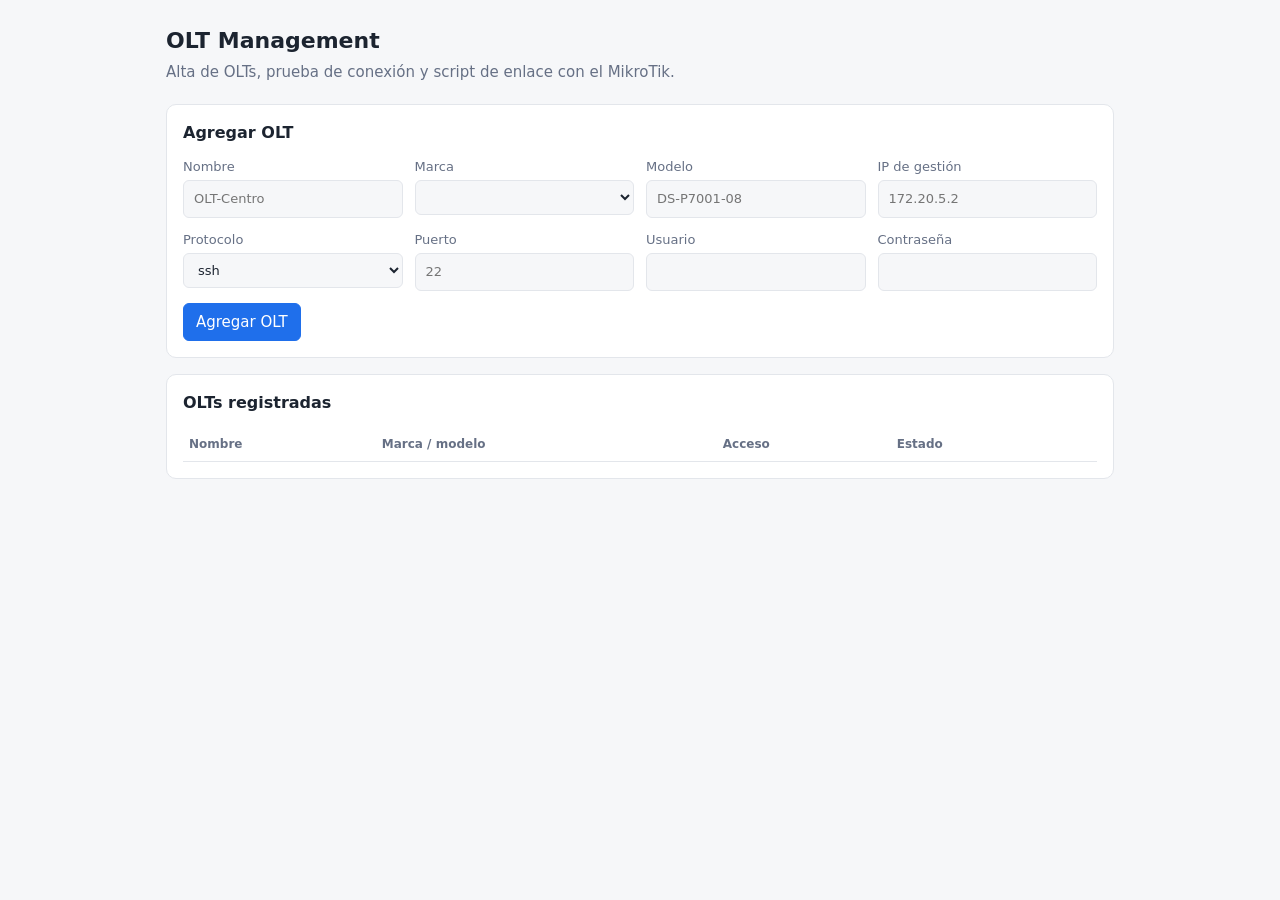
==== app/static/index.html @ 46d5f96c "Módulo de alta de OLTs y generador de script MikroTik - Alta de OLTs con validación, puerto por defe" ====
<!doctype html>
<html lang="es">
<head>
<meta charset="utf-8">
<meta name="viewport" content="width=device-width, initial-scale=1">
<title>OLT Management</title>
<style>
  :root { --bg:#f6f7f9; --card:#fff; --ink:#1c2430; --muted:#667085; --line:#e3e6eb; --accent:#1f6feb; --ok:#13795b; --bad:#b42318; }
  @media (prefers-color-scheme: dark) {
    :root { --bg:#12161c; --card:#1a2029; --ink:#e8ecf1; --muted:#9aa5b4; --line:#2a3340; --accent:#5a9bff; --ok:#46c29a; --bad:#ff7b70; }
  }
  * { box-sizing: border-box; }
  body { margin:0; background:var(--bg); color:var(--ink); font:15px/1.5 system-ui, sans-serif; }
  main { max-width: 980px; margin: 0 auto; padding: 24px 16px 64px; }
  h1 { font-size: 22px; margin: 0 0 4px; }
  h2 { font-size: 16px; margin: 0 0 12px; }
  .sub { color: var(--muted); margin: 0 0 20px; }
  .card { background: var(--card); border: 1px solid var(--line); border-radius: 10px; padding: 16px; margin-bottom: 16px; }
  form { display: grid; grid-template-columns: repeat(auto-fit, minmax(190px, 1fr)); gap: 12px; }
  label { display: flex; flex-direction: column; gap: 4px; font-size: 13px; color: var(--muted); }
  input, select, textarea { font: inherit; color: var(--ink); background: var(--bg); border: 1px solid var(--line); border-radius: 6px; padding: 8px 10px; }
  input:focus, select:focus, textarea:focus { outline: 2px solid var(--accent); outline-offset: -1px; }
  button { font: inherit; border: 1px solid var(--line); background: var(--card); color: var(--ink); border-radius: 6px; padding: 7px 12px; cursor: pointer; }
  button.primary { background: var(--accent); border-color: var(--accent); color: #fff; }
  button.danger { color: var(--bad); }
  .actions { grid-column: 1 / -1; display: flex; gap: 8px; align-items: center; }
  table { width: 100%; border-collapse: collapse; }
  th, td { text-align: left; padding: 8px 6px; border-bottom: 1px solid var(--line); vertical-align: middle; }
  th { font-size: 12px; color: var(--muted); font-weight: 600; }
  td.row-actions { display: flex; gap: 6px; flex-wrap: wrap; }
  .msg { font-size: 13px; }
  .ok { color: var(--ok); } .bad { color: var(--bad); }
  textarea { width: 100%; min-height: 280px; font: 12.5px/1.5 ui-monospace, monospace; resize: vertical; }
  ul.notes { color: var(--muted); font-size: 13px; padding-left: 18px; }
  .hidden { display: none; }
</style>
</head>
<body>
<main>
  <h1>OLT Management</h1>
  <p class="sub">Alta de OLTs, prueba de conexión y script de enlace con el MikroTik.</p>

  <section class="card">
    <h2>Agregar OLT</h2>
    <form id="add-form">
      <label>Nombre<input name="name" required pattern="[A-Za-z0-9 _.\-]{1,80}" placeholder="OLT-Centro"></label>
      <label>Marca<select name="vendor" id="vendor"></select></label>
      <label>Modelo<input name="model" placeholder="DS-P7001-08"></label>
      <label>IP de gestión<input name="host" required placeholder="172.20.5.2"></label>
      <label>Protocolo
        <select name="protocol" id="protocol"><option>ssh</option><option>telnet</option><option>snmp</option></select>
      </label>
      <label>Puerto<input name="port" type="number" min="1" max="65535" id="port" placeholder="22"></label>
      <label>Usuario<input name="username" autocomplete="off"></label>
      <label>Contraseña<input name="password" type="password" autocomplete="new-password"></label>
      <div class="actions">
        <button class="primary" type="submit">Agregar OLT</button>
        <span class="msg" id="add-msg"></span>
      </div>
    </form>
  </section>

  <section class="card">
    <h2>OLTs registradas</h2>
    <table>
      <thead><tr><th>Nombre</th><th>Marca / modelo</th><th>Acceso</th><th>Estado</th><th></th></tr></thead>
      <tbody id="olts"></tbody>
    </table>
    <p class="sub hidden" id="empty">Todavía no hay OLTs registradas.</p>
  </section>

  <section class="card hidden" id="mk-card">
    <h2>Script MikroTik para <span id="mk-olt"></span></h2>
    <p class="sub">Solo se genera: revísalo y pégalo tú en el router (Terminal). Es seguro volver a correrlo.</p>
    <form id="mk-form">
      <label>IP de este sistema (el LXC)<input name="system_ip" required placeholder="192.168.88.50"></label>
      <label>Puerto del MikroTik hacia la OLT<input name="trunk_interface" required placeholder="ether2"></label>
      <label>VLAN de gestión<input name="vlan_id" type="number" min="1" max="4094" required value="250"></label>
      <label>IP del MikroTik en esa VLAN<input name="gateway_ip" required placeholder="172.20.5.1"></label>
      <label>Prefijo<input name="prefix" type="number" min="8" max="30" required value="28"></label>
      <label>Bridge (solo si usa vlan-filtering)<input name="bridge" placeholder="bridge1"></label>
      <label style="flex-direction:row;align-items:center;gap:8px">
        <input type="checkbox" name="masquerade" checked> Masquerade hacia la OLT
      </label>
      <div class="actions">
        <button class="primary" type="submit">Generar script</button>
        <span class="msg" id="mk-msg"></span>
      </div>
    </form>
    <div id="mk-out" class="hidden">
      <textarea id="mk-script" readonly></textarea>
      <div class="actions" style="margin-top:8px"><button id="mk-copy" type="button">Copiar</button></div>
      <ul class="notes" id="mk-notes"></ul>
    </div>
  </section>
</main>

<script>
const DEFAULT_PORTS = { ssh: 22, telnet: 23, snmp: 161 };
let currentOlt = null;

async function api(path, opts = {}) {
  const res = await fetch(path, { headers: { "Content-Type": "application/json" }, ...opts });
  if (res.status === 204) return null;
  const data = await res.json().catch(() => ({}));
  if (!res.ok) {
    const d = data.detail;
    throw new Error(typeof d === "string" ? d : Array.isArray(d) ? d.map(e => e.loc.slice(1).join(".") + ": " + e.msg).join("; ") : "Error " + res.status);
  }
  return data;
}

function setMsg(el, text, ok) { el.textContent = text; el.className = "msg " + (ok ? "ok" : "bad"); }

document.getElementById("protocol").addEventListener("change", e => {
  document.getElementById("port").placeholder = DEFAULT_PORTS[e.target.value];
});

async function loadVendors() {
  const sel = document.getElementById("vendor");
  for (const v of await api("/vendors")) sel.add(new Option(v, v));
}

async function loadOlts() {
  const tbody = document.getElementById("olts");
  tbody.replaceChildren();
  const olts = await api("/olts");
  document.getElementById("empty").classList.toggle("hidden", olts.length > 0);
  for (const o of olts) {
    const tr = tbody.insertRow();
    tr.insertCell().textContent = o.name;
    tr.insertCell().textContent = o.vendor + (o.model ? " " + o.model : "");
    tr.insertCell().textContent = `${o.protocol}://${o.host}:${o.port}`;
    const st = tr.insertCell(); st.className = "msg"; st.textContent = "—";
    const act = tr.insertCell(); act.className = "row-actions";
    const bTest = Object.assign(document.createElement("button"), { textContent: "Probar conexión" });
    bTest.onclick = async () => {
      st.textContent = "probando…"; st.className = "msg";
      try {
        const r = await api(`/olts/${o.id}/test`, { method: "POST" });
        setMsg(st, r.reachable === null ? r.detail : r.reachable ? `Responde (${r.latency_ms} ms)` : r.detail, r.reachable !== false);
      } catch (e) { setMsg(st, e.message, false); }
    };
    const bMk = Object.assign(document.createElement("button"), { textContent: "Script MikroTik" });
    bMk.onclick = () => openMikrotik(o);
    const bDel = Object.assign(document.createElement("button"), { textContent: "Eliminar", className: "danger" });
    bDel.onclick = async () => {
      if (!confirm(`¿Quitar "${o.name}" del sistema? No toca la OLT física.`)) return;
      try { await api(`/olts/${o.id}`, { method: "DELETE" }); loadOlts(); }
      catch (e) { setMsg(st, e.message, false); }
    };
    act.append(bTest, bMk, bDel);
  }
}

document.getElementById("add-form").addEventListener("submit", async e => {
  e.preventDefault();
  const f = new FormData(e.target), msg = document.getElementById("add-msg");
  const body = Object.fromEntries(f);
  body.port = body.port ? Number(body.port) : null;
  try {
    await api("/olts", { method: "POST", body: JSON.stringify(body) });
    e.target.reset(); setMsg(msg, "OLT agregada", true); loadOlts();
  } catch (err) { setMsg(msg, err.message, false); }
});

function openMikrotik(olt) {
  currentOlt = olt;
  document.getElementById("mk-olt").textContent = olt.name;
  document.getElementById("mk-card").classList.remove("hidden");
  document.getElementById("mk-out").classList.add("hidden");
  document.getElementById("mk-card").scrollIntoView({ behavior: "smooth" });
}

document.getElementById("mk-form").addEventListener("submit", async e => {
  e.preventDefault();
  const f = new FormData(e.target), msg = document.getElementById("mk-msg");
  const body = Object.fromEntries(f);
  body.vlan_id = Number(body.vlan_id); body.prefix = Number(body.prefix);
  body.masquerade = e.target.elements.masquerade.checked;
  try {
    const r = await api(`/olts/${currentOlt.id}/mikrotik-script`, { method: "POST", body: JSON.stringify(body) });
    document.getElementById("mk-script").value = r.script;
    const ul = document.getElementById("mk-notes"); ul.replaceChildren();
    for (const n of r.notes) ul.append(Object.assign(document.createElement("li"), { textContent: n }));
    document.getElementById("mk-out").classList.remove("hidden");
    setMsg(msg, "Script generado", true);
  } catch (err) { setMsg(msg, err.message, false); }
});

document.getElementById("mk-copy").addEventListener("click", async () => {
  const ta = document.getElementById("mk-script");
  try { await navigator.clipboard.writeText(ta.value); } catch { ta.select(); document.execCommand("copy"); }
});

loadVendors().then(loadOlts);
</script>
</body>
</html>
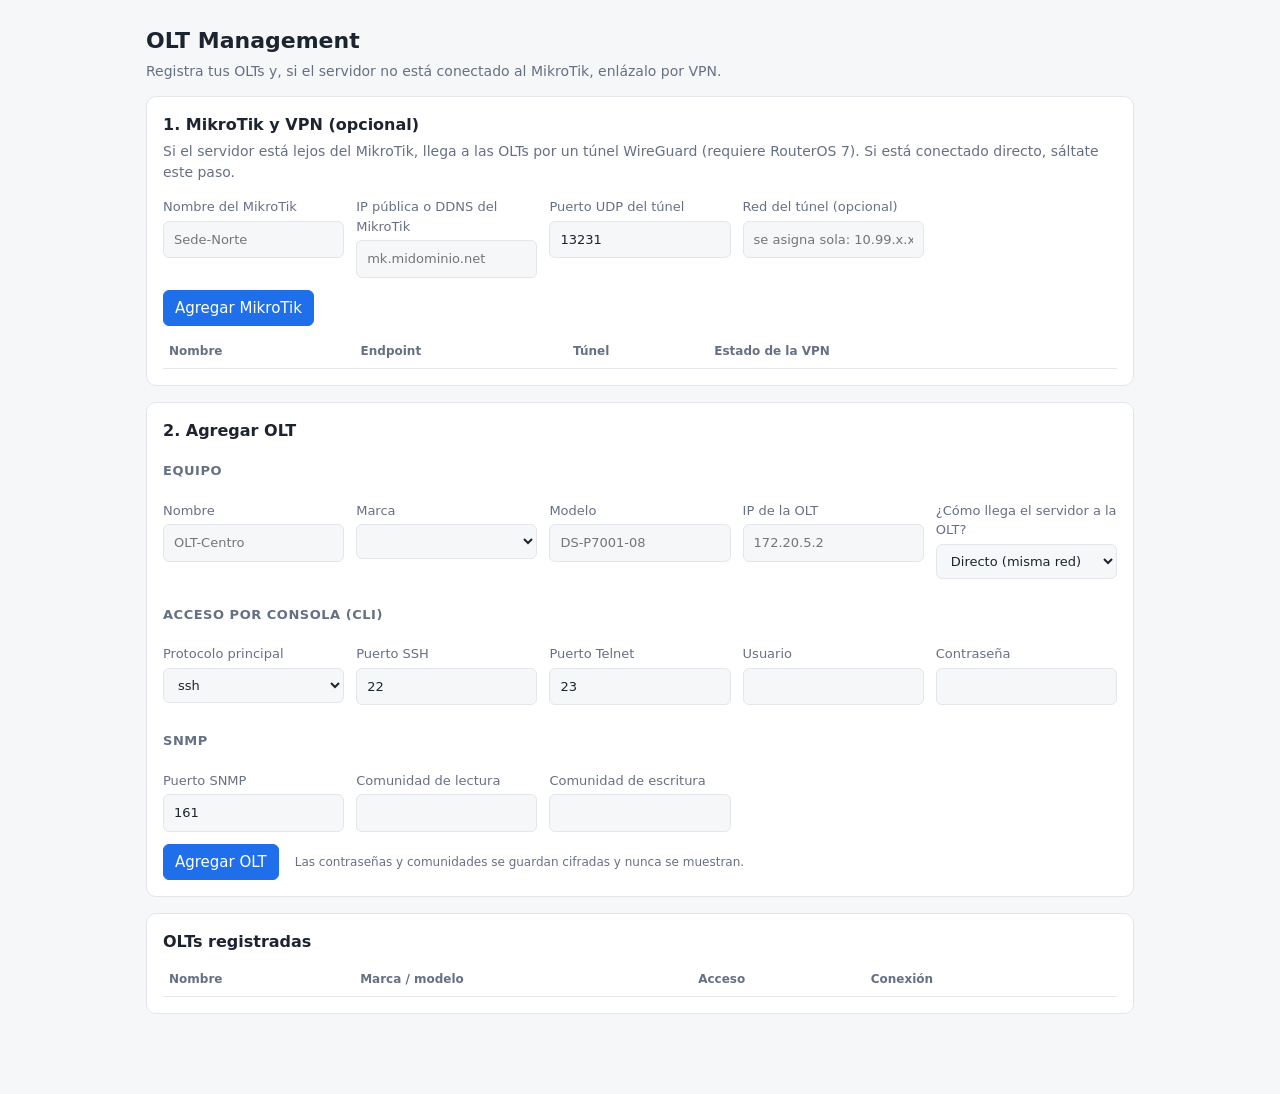
==== commit a90e83e1: "Alta de OLT completa y enlace con el MikroTik por VPN WireGuard - OLT: IP, puertos SSH/Telnet/SNMP, " ====
--- a/app/static/index.html
+++ b/app/static/index.html
@@ -11,93 +11,143 @@
   }
   * { box-sizing: border-box; }
   body { margin:0; background:var(--bg); color:var(--ink); font:15px/1.5 system-ui, sans-serif; }
-  main { max-width: 980px; margin: 0 auto; padding: 24px 16px 64px; }
+  main { max-width: 1020px; margin: 0 auto; padding: 24px 16px 64px; }
   h1 { font-size: 22px; margin: 0 0 4px; }
-  h2 { font-size: 16px; margin: 0 0 12px; }
-  .sub { color: var(--muted); margin: 0 0 20px; }
+  h2 { font-size: 16px; margin: 0 0 4px; }
+  h3 { font-size: 13px; margin: 14px 0 8px; color: var(--muted); text-transform: uppercase; letter-spacing: .04em; grid-column: 1 / -1; }
+  .sub { color: var(--muted); margin: 0 0 14px; font-size: 14px; }
   .card { background: var(--card); border: 1px solid var(--line); border-radius: 10px; padding: 16px; margin-bottom: 16px; }
-  form { display: grid; grid-template-columns: repeat(auto-fit, minmax(190px, 1fr)); gap: 12px; }
+  form { display: grid; grid-template-columns: repeat(auto-fit, minmax(180px, 1fr)); gap: 12px; }
   label { display: flex; flex-direction: column; gap: 4px; font-size: 13px; color: var(--muted); }
-  input, select, textarea { font: inherit; color: var(--ink); background: var(--bg); border: 1px solid var(--line); border-radius: 6px; padding: 8px 10px; }
+  label.check { flex-direction: row; align-items: center; gap: 8px; }
+  input, select, textarea { font: inherit; color: var(--ink); background: var(--bg); border: 1px solid var(--line); border-radius: 6px; padding: 8px 10px; min-width: 0; }
   input:focus, select:focus, textarea:focus { outline: 2px solid var(--accent); outline-offset: -1px; }
-  button { font: inherit; border: 1px solid var(--line); background: var(--card); color: var(--ink); border-radius: 6px; padding: 7px 12px; cursor: pointer; }
+  button { font: inherit; border: 1px solid var(--line); background: var(--card); color: var(--ink); border-radius: 6px; padding: 6px 11px; cursor: pointer; }
   button.primary { background: var(--accent); border-color: var(--accent); color: #fff; }
   button.danger { color: var(--bad); }
-  .actions { grid-column: 1 / -1; display: flex; gap: 8px; align-items: center; }
-  table { width: 100%; border-collapse: collapse; }
-  th, td { text-align: left; padding: 8px 6px; border-bottom: 1px solid var(--line); vertical-align: middle; }
+  .actions { grid-column: 1 / -1; display: flex; gap: 8px; align-items: center; flex-wrap: wrap; }
+  table { width: 100%; border-collapse: collapse; margin-top: 8px; }
+  th, td { text-align: left; padding: 8px 6px; border-bottom: 1px solid var(--line); vertical-align: top; }
   th { font-size: 12px; color: var(--muted); font-weight: 600; }
-  td.row-actions { display: flex; gap: 6px; flex-wrap: wrap; }
+  .row-actions { display: flex; gap: 6px; flex-wrap: wrap; }
   .msg { font-size: 13px; }
   .ok { color: var(--ok); } .bad { color: var(--bad); }
-  textarea { width: 100%; min-height: 280px; font: 12.5px/1.5 ui-monospace, monospace; resize: vertical; }
-  ul.notes { color: var(--muted); font-size: 13px; padding-left: 18px; }
+  textarea.script { width: 100%; min-height: 260px; font: 12.5px/1.5 ui-monospace, monospace; resize: vertical; }
+  code { font: 12.5px ui-monospace, monospace; background: var(--bg); border: 1px solid var(--line); border-radius: 4px; padding: 1px 5px; }
+  ul.notes { color: var(--muted); font-size: 13px; padding-left: 18px; margin: 8px 0 0; }
   .hidden { display: none; }
+  .hint { font-size: 12px; color: var(--muted); }
 </style>
 </head>
 <body>
 <main>
   <h1>OLT Management</h1>
-  <p class="sub">Alta de OLTs, prueba de conexión y script de enlace con el MikroTik.</p>
-
+  <p class="sub">Registra tus OLTs y, si el servidor no está conectado al MikroTik, enlázalo por VPN.</p>
+
+  <!-- ===== MikroTik / VPN ===== -->
   <section class="card">
-    <h2>Agregar OLT</h2>
+    <h2>1. MikroTik y VPN (opcional)</h2>
+    <p class="sub">Si el servidor está lejos del MikroTik, llega a las OLTs por un túnel WireGuard (requiere RouterOS 7). Si está conectado directo, sáltate este paso.</p>
+    <form id="gw-form">
+      <label>Nombre del MikroTik<input name="name" required pattern="[A-Za-z0-9 _.\-]{1,80}" placeholder="Sede-Norte"></label>
+      <label>IP pública o DDNS del MikroTik<input name="endpoint" required placeholder="mk.midominio.net"></label>
+      <label>Puerto UDP del túnel<input name="listen_port" type="number" min="1024" max="65535" value="13231"></label>
+      <label>Red del túnel (opcional)<input name="tunnel_net" placeholder="se asigna sola: 10.99.x.x/30"></label>
+      <div class="actions"><button class="primary" type="submit">Agregar MikroTik</button><span class="msg" id="gw-msg"></span></div>
+    </form>
+    <table>
+      <thead><tr><th>Nombre</th><th>Endpoint</th><th>Túnel</th><th>Estado de la VPN</th><th></th></tr></thead>
+      <tbody id="gws"></tbody>
+    </table>
+    <p class="sub hidden" id="gw-empty" style="margin-top:10px">Sin MikroTiks registrados.</p>
+  </section>
+
+  <!-- ===== Alta de OLT ===== -->
+  <section class="card">
+    <h2>2. Agregar OLT</h2>
     <form id="add-form">
+      <h3>Equipo</h3>
       <label>Nombre<input name="name" required pattern="[A-Za-z0-9 _.\-]{1,80}" placeholder="OLT-Centro"></label>
       <label>Marca<select name="vendor" id="vendor"></select></label>
       <label>Modelo<input name="model" placeholder="DS-P7001-08"></label>
-      <label>IP de gestión<input name="host" required placeholder="172.20.5.2"></label>
-      <label>Protocolo
-        <select name="protocol" id="protocol"><option>ssh</option><option>telnet</option><option>snmp</option></select>
-      </label>
-      <label>Puerto<input name="port" type="number" min="1" max="65535" id="port" placeholder="22"></label>
+      <label>IP de la OLT<input name="host" required placeholder="172.20.5.2"></label>
+      <label>¿Cómo llega el servidor a la OLT?<select name="gateway_id" id="gw-select"><option value="">Directo (misma red)</option></select></label>
+
+      <h3>Acceso por consola (CLI)</h3>
+      <label>Protocolo principal<select name="cli_protocol"><option>ssh</option><option>telnet</option></select></label>
+      <label>Puerto SSH<input name="ssh_port" type="number" min="1" max="65535" value="22"></label>
+      <label>Puerto Telnet<input name="telnet_port" type="number" min="1" max="65535" value="23"></label>
       <label>Usuario<input name="username" autocomplete="off"></label>
       <label>Contraseña<input name="password" type="password" autocomplete="new-password"></label>
+
+      <h3>SNMP</h3>
+      <label>Puerto SNMP<input name="snmp_port" type="number" min="1" max="65535" value="161"></label>
+      <label>Comunidad de lectura<input name="snmp_read_community" autocomplete="off"></label>
+      <label>Comunidad de escritura<input name="snmp_write_community" type="password" autocomplete="new-password"></label>
+
       <div class="actions">
         <button class="primary" type="submit">Agregar OLT</button>
         <span class="msg" id="add-msg"></span>
+        <span class="hint">Las contraseñas y comunidades se guardan cifradas y nunca se muestran.</span>
       </div>
     </form>
   </section>
 
+  <!-- ===== OLTs registradas ===== -->
   <section class="card">
     <h2>OLTs registradas</h2>
     <table>
-      <thead><tr><th>Nombre</th><th>Marca / modelo</th><th>Acceso</th><th>Estado</th><th></th></tr></thead>
+      <thead><tr><th>Nombre</th><th>Marca / modelo</th><th>Acceso</th><th>Conexión</th><th></th></tr></thead>
       <tbody id="olts"></tbody>
     </table>
-    <p class="sub hidden" id="empty">Todavía no hay OLTs registradas.</p>
-  </section>
-
-  <section class="card hidden" id="mk-card">
-    <h2>Script MikroTik para <span id="mk-olt"></span></h2>
-    <p class="sub">Solo se genera: revísalo y pégalo tú en el router (Terminal). Es seguro volver a correrlo.</p>
-    <form id="mk-form">
-      <label>IP de este sistema (el LXC)<input name="system_ip" required placeholder="192.168.88.50"></label>
+    <p class="sub hidden" id="empty" style="margin-top:10px">Todavía no hay OLTs registradas.</p>
+  </section>
+
+  <!-- ===== Script de la OLT (VLAN + firewall en el MikroTik) ===== -->
+  <section class="card hidden" id="olt-script-card">
+    <h2>Script MikroTik para <span id="olt-script-name"></span></h2>
+    <p class="sub">Crea en el MikroTik la VLAN de gestión de la OLT y deja pasar solo al servidor hacia ella. Solo se genera: revísalo y pégalo tú en el router.</p>
+    <form id="olt-script-form">
+      <label id="system-ip-label">IP de este servidor<input name="system_ip" placeholder="192.168.88.50"></label>
       <label>Puerto del MikroTik hacia la OLT<input name="trunk_interface" required placeholder="ether2"></label>
       <label>VLAN de gestión<input name="vlan_id" type="number" min="1" max="4094" required value="250"></label>
       <label>IP del MikroTik en esa VLAN<input name="gateway_ip" required placeholder="172.20.5.1"></label>
       <label>Prefijo<input name="prefix" type="number" min="8" max="30" required value="28"></label>
       <label>Bridge (solo si usa vlan-filtering)<input name="bridge" placeholder="bridge1"></label>
-      <label style="flex-direction:row;align-items:center;gap:8px">
-        <input type="checkbox" name="masquerade" checked> Masquerade hacia la OLT
-      </label>
-      <div class="actions">
-        <button class="primary" type="submit">Generar script</button>
-        <span class="msg" id="mk-msg"></span>
-      </div>
+      <label class="check"><input type="checkbox" name="masquerade" checked> Masquerade hacia la OLT</label>
+      <div class="actions"><button class="primary" type="submit">Generar script</button><span class="msg" id="olt-script-msg"></span></div>
     </form>
-    <div id="mk-out" class="hidden">
-      <textarea id="mk-script" readonly></textarea>
-      <div class="actions" style="margin-top:8px"><button id="mk-copy" type="button">Copiar</button></div>
-      <ul class="notes" id="mk-notes"></ul>
-    </div>
+  </section>
+
+  <!-- ===== Script VPN del MikroTik ===== -->
+  <section class="card hidden" id="vpn-card">
+    <h2>Script de la VPN para <span id="vpn-name"></span></h2>
+    <p class="sub">Paso a paso: (1) pega este script en el MikroTik, (2) copia la clave pública que imprime, (3) pégala en la tabla de MikroTiks, (4) en el servidor genera su configuración.</p>
+    <form id="vpn-form">
+      <label>IP pública fija del servidor (opcional)<input name="server_public_ip" placeholder="203.0.113.9"></label>
+      <div class="actions"><button class="primary" type="submit">Generar script VPN</button><span class="msg" id="vpn-msg"></span></div>
+    </form>
+  </section>
+
+  <!-- ===== Resultado compartido ===== -->
+  <section class="card hidden" id="out-card">
+    <h2 id="out-title">Script generado</h2>
+    <textarea class="script" id="out-script" readonly></textarea>
+    <div class="actions" style="margin-top:8px"><button id="out-copy" type="button">Copiar</button><span class="msg" id="copy-msg"></span></div>
+    <ul class="notes" id="out-notes"></ul>
   </section>
 </main>
 
 <script>
-const DEFAULT_PORTS = { ssh: 22, telnet: 23, snmp: 161 };
-let currentOlt = null;
+let currentOlt = null, currentGw = null;
+const $ = id => document.getElementById(id);
+
+function el(tag, props = {}, ...kids) {
+  const e = Object.assign(document.createElement(tag), props);
+  e.append(...kids);
+  return e;
+}
+function setMsg(node, text, ok) { node.textContent = text; node.className = "msg " + (ok ? "ok" : "bad"); }
 
 async function api(path, opts = {}) {
   const res = await fetch(path, { headers: { "Content-Type": "application/json" }, ...opts });
@@ -105,95 +155,170 @@
   const data = await res.json().catch(() => ({}));
   if (!res.ok) {
     const d = data.detail;
-    throw new Error(typeof d === "string" ? d : Array.isArray(d) ? d.map(e => e.loc.slice(1).join(".") + ": " + e.msg).join("; ") : "Error " + res.status);
+    throw new Error(typeof d === "string" ? d
+      : Array.isArray(d) ? d.map(e => e.loc.slice(1).join(".") + ": " + e.msg).join("; ") : "Error " + res.status);
   }
   return data;
 }
 
-function setMsg(el, text, ok) { el.textContent = text; el.className = "msg " + (ok ? "ok" : "bad"); }
-
-document.getElementById("protocol").addEventListener("change", e => {
-  document.getElementById("port").placeholder = DEFAULT_PORTS[e.target.value];
-});
-
+function showOutput(title, r) {
+  $("out-title").textContent = title;
+  $("out-script").value = r.script;
+  const ul = $("out-notes"); ul.replaceChildren();
+  for (const n of r.notes) ul.append(el("li", { textContent: n }));
+  $("out-card").classList.remove("hidden");
+  $("out-card").scrollIntoView({ behavior: "smooth" });
+}
+
+$("out-copy").addEventListener("click", async () => {
+  const ta = $("out-script");
+  try { await navigator.clipboard.writeText(ta.value); setMsg($("copy-msg"), "Copiado", true); }
+  catch { ta.select(); document.execCommand("copy"); }
+});
+
+/* ---------- Gateways / VPN ---------- */
+async function loadGateways() {
+  const gws = await api("/gateways");
+  const tbody = $("gws"); tbody.replaceChildren();
+  $("gw-empty").classList.toggle("hidden", gws.length > 0);
+  const sel = $("gw-select"); const keep = sel.value;
+  sel.replaceChildren(new Option("Directo (misma red)", ""));
+  for (const g of gws) sel.add(new Option(`Por VPN vía ${g.name}`, g.id));
+  sel.value = keep;
+
+  for (const g of gws) {
+    const tr = tbody.insertRow();
+    tr.insertCell().textContent = g.name;
+    tr.insertCell().textContent = `${g.endpoint}:${g.listen_port}/udp`;
+    tr.insertCell().textContent = `${g.tunnel_net} (MikroTik ${g.router_ip} · servidor ${g.server_ip})`;
+    const st = tr.insertCell();
+    if (g.vpn_ready) {
+      st.append(el("div", { className: "msg ok", textContent: "Clave del MikroTik registrada" }),
+        el("div", { className: "hint" }, "En el servidor: ", el("code", { textContent: `python tools/wg_server_config.py ${g.id}` })));
+    } else {
+      const input = el("input", { placeholder: "Clave pública que imprime el script", size: 30 });
+      const save = el("button", { textContent: "Guardar clave" });
+      const msg = el("div", { className: "msg" });
+      save.onclick = async () => {
+        try {
+          await api(`/gateways/${g.id}/router-key`, { method: "PUT", body: JSON.stringify({ public_key: input.value.trim() }) });
+          loadGateways();
+        } catch (e) { setMsg(msg, e.message, false); }
+      };
+      st.append(el("div", { className: "msg bad", textContent: "Falta la clave pública del MikroTik" }), input, " ", save, msg);
+    }
+    const act = tr.insertCell(); act.className = "row-actions";
+    const bScript = el("button", { textContent: "Script VPN" });
+    bScript.onclick = () => { currentGw = g; $("vpn-name").textContent = g.name; $("vpn-card").classList.remove("hidden"); $("vpn-card").scrollIntoView({ behavior: "smooth" }); };
+    const bDel = el("button", { textContent: "Eliminar", className: "danger" });
+    bDel.onclick = async () => {
+      if (!confirm(`¿Quitar "${g.name}" del sistema?`)) return;
+      try { await api(`/gateways/${g.id}`, { method: "DELETE" }); loadGateways(); }
+      catch (e) { alert(e.message); }
+    };
+    act.append(bScript, bDel);
+  }
+}
+
+$("gw-form").addEventListener("submit", async e => {
+  e.preventDefault();
+  const body = Object.fromEntries(new FormData(e.target));
+  body.listen_port = Number(body.listen_port) || 13231;
+  if (!body.tunnel_net) delete body.tunnel_net;
+  try {
+    await api("/gateways", { method: "POST", body: JSON.stringify(body) });
+    e.target.reset(); $("gw-form").elements.listen_port.value = 13231;
+    setMsg($("gw-msg"), "MikroTik agregado", true); loadGateways();
+  } catch (err) { setMsg($("gw-msg"), err.message, false); }
+});
+
+$("vpn-form").addEventListener("submit", async e => {
+  e.preventDefault();
+  const body = Object.fromEntries(new FormData(e.target));
+  if (!body.server_public_ip) delete body.server_public_ip;
+  try {
+    const r = await api(`/gateways/${currentGw.id}/vpn-script`, { method: "POST", body: JSON.stringify(body) });
+    showOutput(`Script VPN: ${currentGw.name}`, r); setMsg($("vpn-msg"), "Script generado", true);
+  } catch (err) { setMsg($("vpn-msg"), err.message, false); }
+});
+
+/* ---------- OLTs ---------- */
 async function loadVendors() {
-  const sel = document.getElementById("vendor");
-  for (const v of await api("/vendors")) sel.add(new Option(v, v));
+  for (const v of await api("/vendors")) $("vendor").add(new Option(v, v));
 }
 
 async function loadOlts() {
-  const tbody = document.getElementById("olts");
-  tbody.replaceChildren();
-  const olts = await api("/olts");
-  document.getElementById("empty").classList.toggle("hidden", olts.length > 0);
+  const tbody = $("olts"); tbody.replaceChildren();
+  const [olts, gws] = [await api("/olts"), await api("/gateways")];
+  const gwName = Object.fromEntries(gws.map(g => [g.id, g.name]));
+  $("empty").classList.toggle("hidden", olts.length > 0);
   for (const o of olts) {
     const tr = tbody.insertRow();
     tr.insertCell().textContent = o.name;
     tr.insertCell().textContent = o.vendor + (o.model ? " " + o.model : "");
-    tr.insertCell().textContent = `${o.protocol}://${o.host}:${o.port}`;
+    const acc = tr.insertCell();
+    acc.append(el("div", { textContent: `${o.host} · ${o.cli_protocol.toUpperCase()} :${o.cli_protocol === "ssh" ? o.ssh_port : o.telnet_port}` }),
+      el("div", { className: "hint", textContent: `SNMP :${o.snmp_port} ${o.has_snmp_read ? "· lectura" : ""} ${o.has_snmp_write ? "· escritura" : ""}` }),
+      el("div", { className: "hint", textContent: o.gateway_id ? `VPN vía ${gwName[o.gateway_id] || "?"}` : "Acceso directo" }));
     const st = tr.insertCell(); st.className = "msg"; st.textContent = "—";
     const act = tr.insertCell(); act.className = "row-actions";
-    const bTest = Object.assign(document.createElement("button"), { textContent: "Probar conexión" });
+
+    const bTest = el("button", { textContent: "Probar conexión" });
     bTest.onclick = async () => {
-      st.textContent = "probando…"; st.className = "msg";
+      st.className = "msg"; st.textContent = "probando…";
       try {
         const r = await api(`/olts/${o.id}/test`, { method: "POST" });
-        setMsg(st, r.reachable === null ? r.detail : r.reachable ? `Responde (${r.latency_ms} ms)` : r.detail, r.reachable !== false);
+        st.replaceChildren(...r.checks.map(c => el("div", {
+          className: "msg " + (c.reachable ? "ok" : c.reachable === false ? "bad" : ""),
+          textContent: `${c.service.toUpperCase()} :${c.port} ${c.reachable ? "responde" + (c.latency_ms != null ? ` (${c.latency_ms} ms)` : "") : c.reachable === false ? "sin respuesta" : "no comprobado"}`,
+        })));
       } catch (e) { setMsg(st, e.message, false); }
     };
-    const bMk = Object.assign(document.createElement("button"), { textContent: "Script MikroTik" });
-    bMk.onclick = () => openMikrotik(o);
-    const bDel = Object.assign(document.createElement("button"), { textContent: "Eliminar", className: "danger" });
+    const bMk = el("button", { textContent: "Script MikroTik" });
+    bMk.onclick = () => openOltScript(o);
+    const bDel = el("button", { textContent: "Eliminar", className: "danger" });
     bDel.onclick = async () => {
       if (!confirm(`¿Quitar "${o.name}" del sistema? No toca la OLT física.`)) return;
-      try { await api(`/olts/${o.id}`, { method: "DELETE" }); loadOlts(); }
+      try { await api(`/olts/${o.id}`, { method: "DELETE" }); loadOlts(); loadGateways(); }
       catch (e) { setMsg(st, e.message, false); }
     };
     act.append(bTest, bMk, bDel);
   }
 }
 
-document.getElementById("add-form").addEventListener("submit", async e => {
+$("add-form").addEventListener("submit", async e => {
   e.preventDefault();
-  const f = new FormData(e.target), msg = document.getElementById("add-msg");
-  const body = Object.fromEntries(f);
-  body.port = body.port ? Number(body.port) : null;
+  const body = Object.fromEntries(new FormData(e.target));
+  for (const k of ["ssh_port", "telnet_port", "snmp_port"]) body[k] = Number(body[k]);
+  body.gateway_id = body.gateway_id ? Number(body.gateway_id) : null;
   try {
     await api("/olts", { method: "POST", body: JSON.stringify(body) });
-    e.target.reset(); setMsg(msg, "OLT agregada", true); loadOlts();
-  } catch (err) { setMsg(msg, err.message, false); }
-});
-
-function openMikrotik(olt) {
+    e.target.reset(); setMsg($("add-msg"), "OLT agregada", true); loadOlts(); loadGateways();
+  } catch (err) { setMsg($("add-msg"), err.message, false); }
+});
+
+function openOltScript(olt) {
   currentOlt = olt;
-  document.getElementById("mk-olt").textContent = olt.name;
-  document.getElementById("mk-card").classList.remove("hidden");
-  document.getElementById("mk-out").classList.add("hidden");
-  document.getElementById("mk-card").scrollIntoView({ behavior: "smooth" });
-}
-
-document.getElementById("mk-form").addEventListener("submit", async e => {
+  $("olt-script-name").textContent = olt.name;
+  // Con VPN el origen es la IP del servidor dentro del túnel, no hace falta pedirla.
+  $("system-ip-label").classList.toggle("hidden", !!olt.gateway_id);
+  $("olt-script-card").classList.remove("hidden");
+  $("olt-script-card").scrollIntoView({ behavior: "smooth" });
+}
+
+$("olt-script-form").addEventListener("submit", async e => {
   e.preventDefault();
-  const f = new FormData(e.target), msg = document.getElementById("mk-msg");
-  const body = Object.fromEntries(f);
+  const body = Object.fromEntries(new FormData(e.target));
   body.vlan_id = Number(body.vlan_id); body.prefix = Number(body.prefix);
   body.masquerade = e.target.elements.masquerade.checked;
+  if (!body.system_ip || currentOlt.gateway_id) delete body.system_ip;
   try {
     const r = await api(`/olts/${currentOlt.id}/mikrotik-script`, { method: "POST", body: JSON.stringify(body) });
-    document.getElementById("mk-script").value = r.script;
-    const ul = document.getElementById("mk-notes"); ul.replaceChildren();
-    for (const n of r.notes) ul.append(Object.assign(document.createElement("li"), { textContent: n }));
-    document.getElementById("mk-out").classList.remove("hidden");
-    setMsg(msg, "Script generado", true);
-  } catch (err) { setMsg(msg, err.message, false); }
-});
-
-document.getElementById("mk-copy").addEventListener("click", async () => {
-  const ta = document.getElementById("mk-script");
-  try { await navigator.clipboard.writeText(ta.value); } catch { ta.select(); document.execCommand("copy"); }
-});
-
-loadVendors().then(loadOlts);
+    showOutput(`Script de VLAN y firewall: ${currentOlt.name}`, r); setMsg($("olt-script-msg"), "Script generado", true);
+  } catch (err) { setMsg($("olt-script-msg"), err.message, false); }
+});
+
+loadVendors().then(() => loadGateways().then(loadOlts));
 </script>
 </body>
 </html>
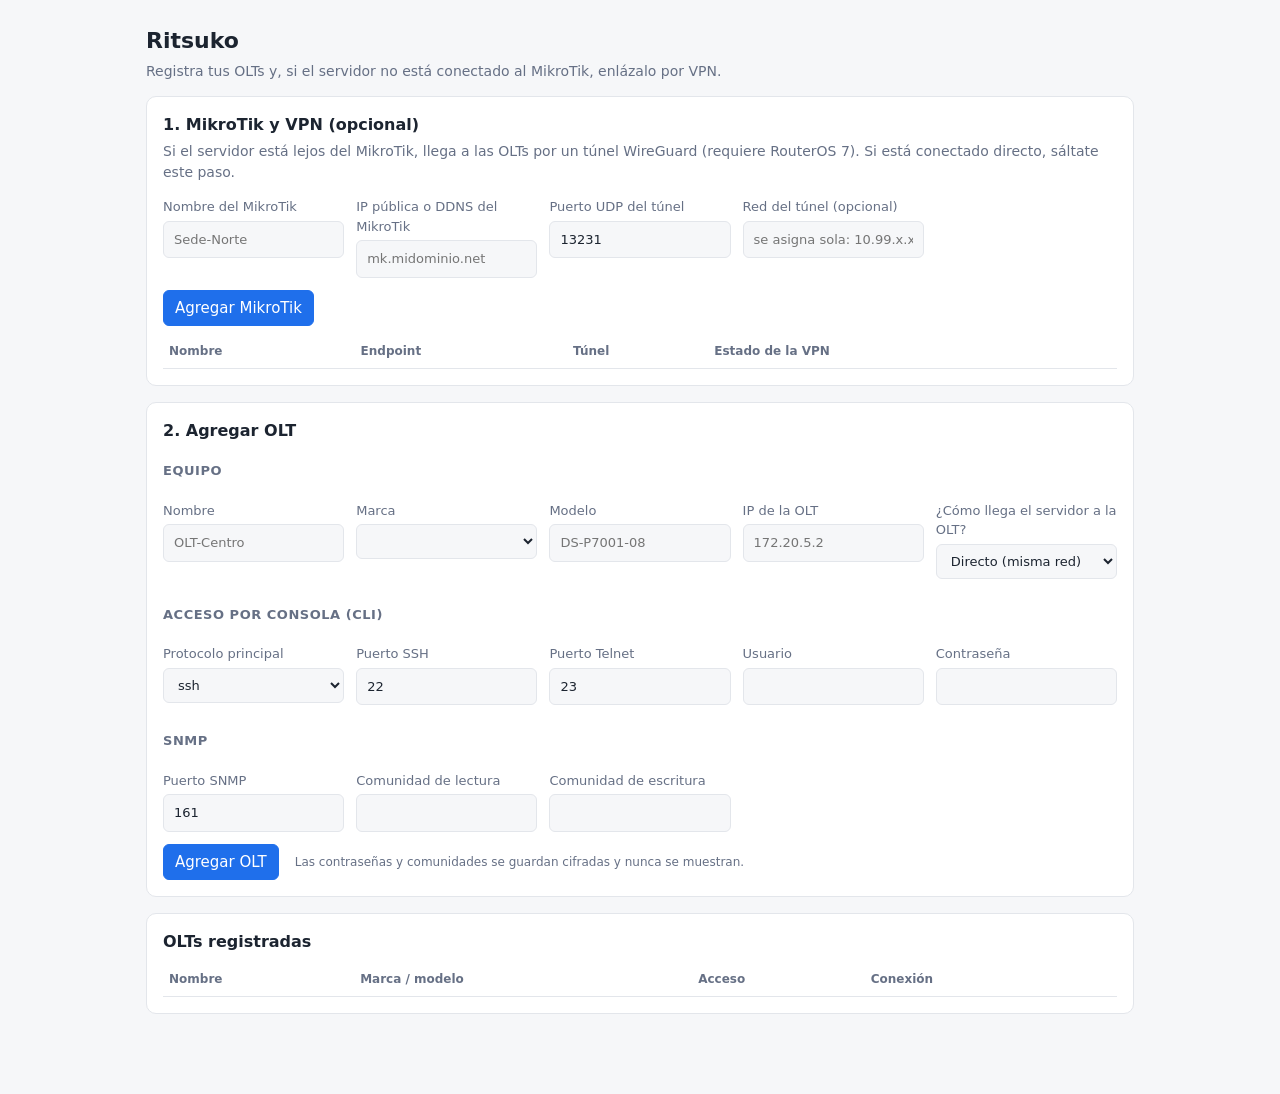
==== commit 2553b256: "Proyecto Ritsuko: comando ritsuko-update - install.sh crea /usr/local/bin/ritsuko-update: trae el có" ====
--- a/app/static/index.html
+++ b/app/static/index.html
@@ -3,7 +3,7 @@
 <head>
 <meta charset="utf-8">
 <meta name="viewport" content="width=device-width, initial-scale=1">
-<title>OLT Management</title>
+<title>Ritsuko</title>
 <style>
   :root { --bg:#f6f7f9; --card:#fff; --ink:#1c2430; --muted:#667085; --line:#e3e6eb; --accent:#1f6feb; --ok:#13795b; --bad:#b42318; }
   @media (prefers-color-scheme: dark) {
@@ -41,7 +41,7 @@
 </head>
 <body>
 <main>
-  <h1>OLT Management</h1>
+  <h1>Ritsuko</h1>
   <p class="sub">Registra tus OLTs y, si el servidor no está conectado al MikroTik, enlázalo por VPN.</p>
 
   <!-- ===== MikroTik / VPN ===== -->
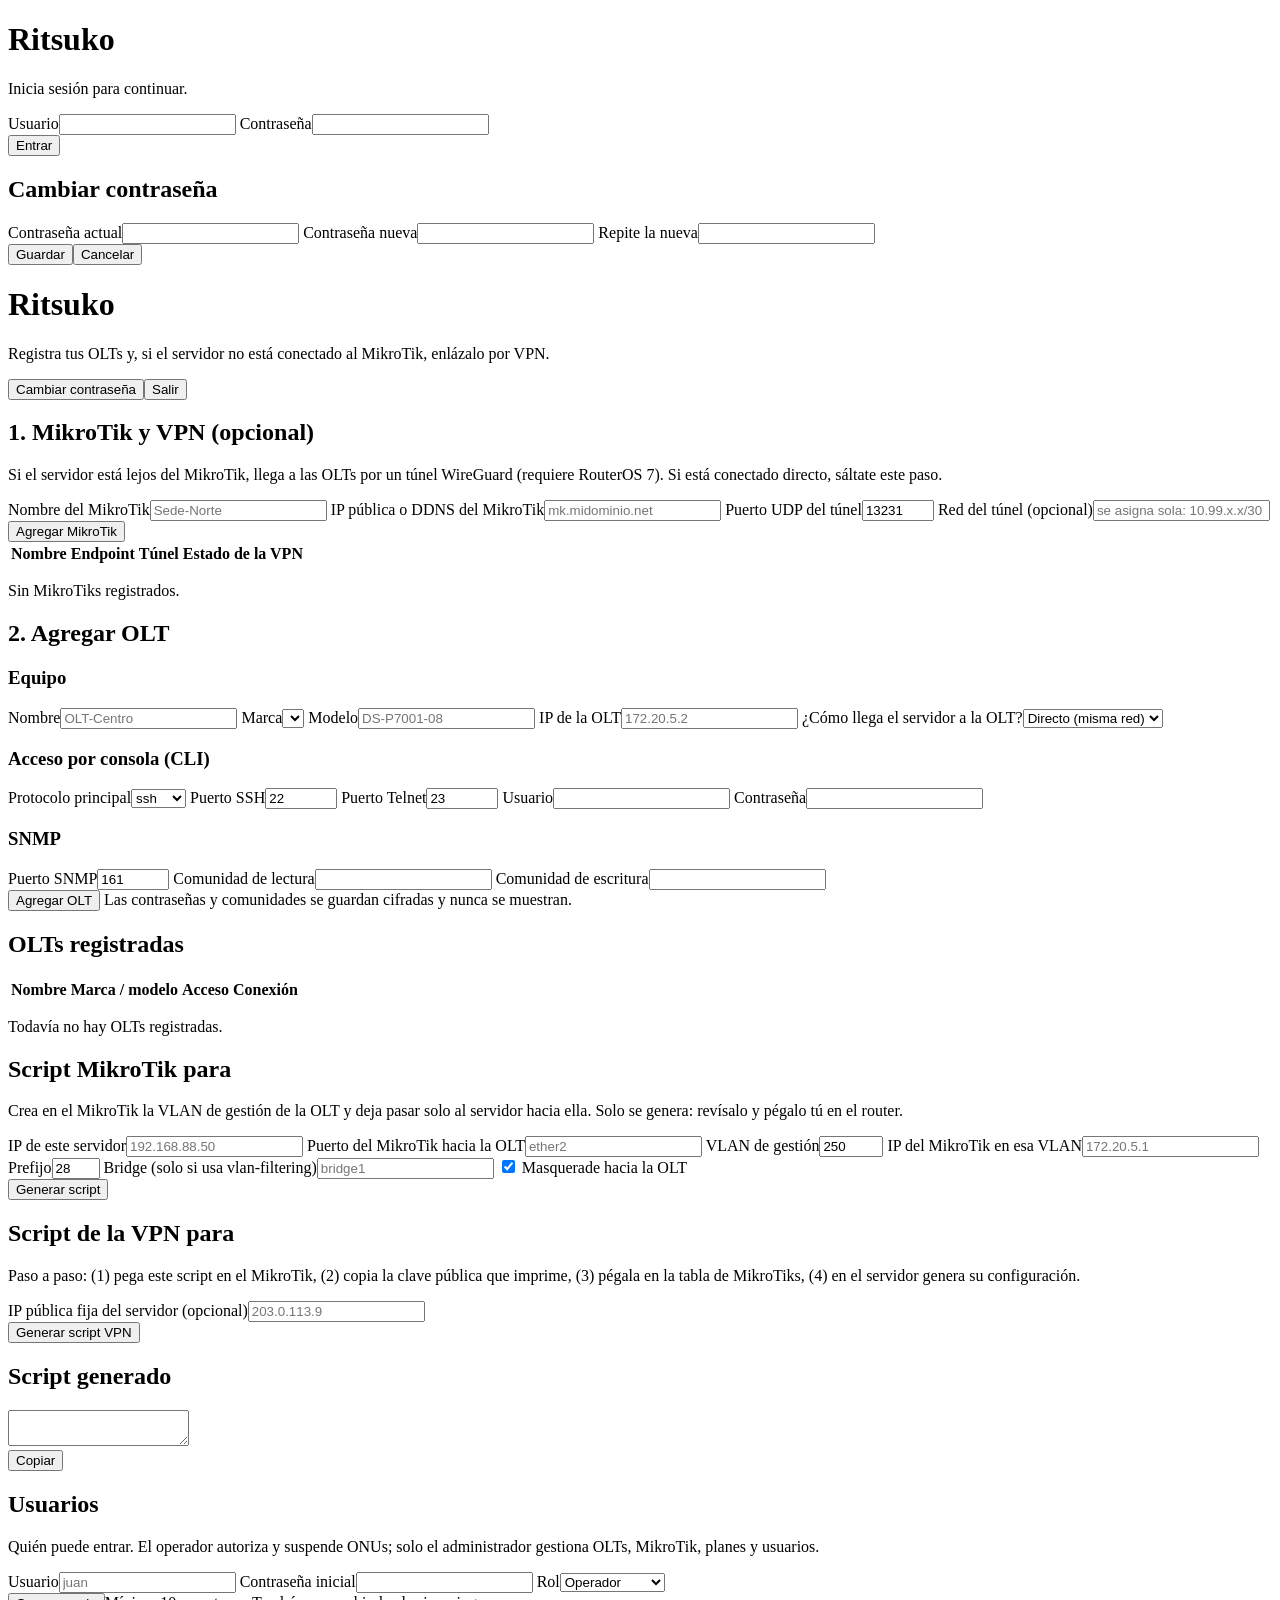
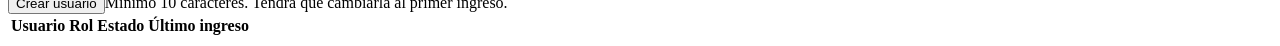
==== commit 83fdc538: "Agrega login: usuarios, roles admin/operador, sesiones, CSRF y bloqueo de intentos - Todo exige sesi" ====
--- a/app/static/index.html
+++ b/app/static/index.html
@@ -4,48 +4,46 @@
 <meta charset="utf-8">
 <meta name="viewport" content="width=device-width, initial-scale=1">
 <title>Ritsuko</title>
-<style>
-  :root { --bg:#f6f7f9; --card:#fff; --ink:#1c2430; --muted:#667085; --line:#e3e6eb; --accent:#1f6feb; --ok:#13795b; --bad:#b42318; }
-  @media (prefers-color-scheme: dark) {
-    :root { --bg:#12161c; --card:#1a2029; --ink:#e8ecf1; --muted:#9aa5b4; --line:#2a3340; --accent:#5a9bff; --ok:#46c29a; --bad:#ff7b70; }
-  }
-  * { box-sizing: border-box; }
-  body { margin:0; background:var(--bg); color:var(--ink); font:15px/1.5 system-ui, sans-serif; }
-  main { max-width: 1020px; margin: 0 auto; padding: 24px 16px 64px; }
-  h1 { font-size: 22px; margin: 0 0 4px; }
-  h2 { font-size: 16px; margin: 0 0 4px; }
-  h3 { font-size: 13px; margin: 14px 0 8px; color: var(--muted); text-transform: uppercase; letter-spacing: .04em; grid-column: 1 / -1; }
-  .sub { color: var(--muted); margin: 0 0 14px; font-size: 14px; }
-  .card { background: var(--card); border: 1px solid var(--line); border-radius: 10px; padding: 16px; margin-bottom: 16px; }
-  form { display: grid; grid-template-columns: repeat(auto-fit, minmax(180px, 1fr)); gap: 12px; }
-  label { display: flex; flex-direction: column; gap: 4px; font-size: 13px; color: var(--muted); }
-  label.check { flex-direction: row; align-items: center; gap: 8px; }
-  input, select, textarea { font: inherit; color: var(--ink); background: var(--bg); border: 1px solid var(--line); border-radius: 6px; padding: 8px 10px; min-width: 0; }
-  input:focus, select:focus, textarea:focus { outline: 2px solid var(--accent); outline-offset: -1px; }
-  button { font: inherit; border: 1px solid var(--line); background: var(--card); color: var(--ink); border-radius: 6px; padding: 6px 11px; cursor: pointer; }
-  button.primary { background: var(--accent); border-color: var(--accent); color: #fff; }
-  button.danger { color: var(--bad); }
-  .actions { grid-column: 1 / -1; display: flex; gap: 8px; align-items: center; flex-wrap: wrap; }
-  table { width: 100%; border-collapse: collapse; margin-top: 8px; }
-  th, td { text-align: left; padding: 8px 6px; border-bottom: 1px solid var(--line); vertical-align: top; }
-  th { font-size: 12px; color: var(--muted); font-weight: 600; }
-  .row-actions { display: flex; gap: 6px; flex-wrap: wrap; }
-  .msg { font-size: 13px; }
-  .ok { color: var(--ok); } .bad { color: var(--bad); }
-  textarea.script { width: 100%; min-height: 260px; font: 12.5px/1.5 ui-monospace, monospace; resize: vertical; }
-  code { font: 12.5px ui-monospace, monospace; background: var(--bg); border: 1px solid var(--line); border-radius: 4px; padding: 1px 5px; }
-  ul.notes { color: var(--muted); font-size: 13px; padding-left: 18px; margin: 8px 0 0; }
-  .hidden { display: none; }
-  .hint { font-size: 12px; color: var(--muted); }
-</style>
+<link rel="stylesheet" href="/static/app.css">
 </head>
 <body>
-<main>
-  <h1>Ritsuko</h1>
-  <p class="sub">Registra tus OLTs y, si el servidor no está conectado al MikroTik, enlázalo por VPN.</p>
+<!-- ===== Login ===== -->
+<div class="login-wrap hidden" id="view-login">
+  <div class="card">
+    <h1>Ritsuko</h1>
+    <p class="sub">Inicia sesión para continuar.</p>
+    <form id="login-form">
+      <label>Usuario<input name="username" required autocomplete="username" autocapitalize="none" spellcheck="false"></label>
+      <label>Contraseña<input name="password" type="password" required autocomplete="current-password"></label>
+      <div class="actions"><button class="primary" type="submit">Entrar</button><span class="msg" id="login-msg"></span></div>
+    </form>
+  </div>
+</div>
+
+<!-- ===== Cambio de contraseña ===== -->
+<div class="login-wrap hidden" id="view-password">
+  <div class="card">
+    <h2 id="pw-title">Cambiar contraseña</h2>
+    <p class="sub" id="pw-sub"></p>
+    <form id="pw-form">
+      <label>Contraseña actual<input name="current_password" type="password" required autocomplete="current-password"></label>
+      <label>Contraseña nueva<input name="new_password" type="password" required minlength="10" autocomplete="new-password"></label>
+      <label>Repite la nueva<input name="repeat" type="password" required minlength="10" autocomplete="new-password"></label>
+      <div class="actions"><button class="primary" type="submit">Guardar</button><button type="button" id="pw-cancel" class="hidden">Cancelar</button><span class="msg" id="pw-msg"></span></div>
+    </form>
+  </div>
+</div>
+
+<!-- ===== Aplicación ===== -->
+<main class="hidden" id="view-app">
+  <div class="topbar">
+    <div><h1>Ritsuko</h1>
+    <p class="sub">Registra tus OLTs y, si el servidor no está conectado al MikroTik, enlázalo por VPN.</p></div>
+    <div class="who"><span id="who-name"></span><span class="badge" id="who-role"></span><button id="btn-pw" type="button">Cambiar contraseña</button><button id="btn-logout" type="button">Salir</button></div>
+  </div>
 
   <!-- ===== MikroTik / VPN ===== -->
-  <section class="card">
+  <section class="card admin-only">
     <h2>1. MikroTik y VPN (opcional)</h2>
     <p class="sub">Si el servidor está lejos del MikroTik, llega a las OLTs por un túnel WireGuard (requiere RouterOS 7). Si está conectado directo, sáltate este paso.</p>
     <form id="gw-form">
@@ -59,11 +57,11 @@
       <thead><tr><th>Nombre</th><th>Endpoint</th><th>Túnel</th><th>Estado de la VPN</th><th></th></tr></thead>
       <tbody id="gws"></tbody>
     </table>
-    <p class="sub hidden" id="gw-empty" style="margin-top:10px">Sin MikroTiks registrados.</p>
+    <p class="sub hidden mt" id="gw-empty">Sin MikroTiks registrados.</p>
   </section>
 
   <!-- ===== Alta de OLT ===== -->
-  <section class="card">
+  <section class="card admin-only">
     <h2>2. Agregar OLT</h2>
     <form id="add-form">
       <h3>Equipo</h3>
@@ -100,11 +98,11 @@
       <thead><tr><th>Nombre</th><th>Marca / modelo</th><th>Acceso</th><th>Conexión</th><th></th></tr></thead>
       <tbody id="olts"></tbody>
     </table>
-    <p class="sub hidden" id="empty" style="margin-top:10px">Todavía no hay OLTs registradas.</p>
+    <p class="sub hidden mt" id="empty">Todavía no hay OLTs registradas.</p>
   </section>
 
   <!-- ===== Script de la OLT (VLAN + firewall en el MikroTik) ===== -->
-  <section class="card hidden" id="olt-script-card">
+  <section class="card hidden admin-only" id="olt-script-card">
     <h2>Script MikroTik para <span id="olt-script-name"></span></h2>
     <p class="sub">Crea en el MikroTik la VLAN de gestión de la OLT y deja pasar solo al servidor hacia ella. Solo se genera: revísalo y pégalo tú en el router.</p>
     <form id="olt-script-form">
@@ -120,7 +118,7 @@
   </section>
 
   <!-- ===== Script VPN del MikroTik ===== -->
-  <section class="card hidden" id="vpn-card">
+  <section class="card hidden admin-only" id="vpn-card">
     <h2>Script de la VPN para <span id="vpn-name"></span></h2>
     <p class="sub">Paso a paso: (1) pega este script en el MikroTik, (2) copia la clave pública que imprime, (3) pégala en la tabla de MikroTiks, (4) en el servidor genera su configuración.</p>
     <form id="vpn-form">
@@ -133,192 +131,26 @@
   <section class="card hidden" id="out-card">
     <h2 id="out-title">Script generado</h2>
     <textarea class="script" id="out-script" readonly></textarea>
-    <div class="actions" style="margin-top:8px"><button id="out-copy" type="button">Copiar</button><span class="msg" id="copy-msg"></span></div>
+    <div class="actions mt8"><button id="out-copy" type="button">Copiar</button><span class="msg" id="copy-msg"></span></div>
     <ul class="notes" id="out-notes"></ul>
   </section>
+
+  <!-- ===== Usuarios (admin) ===== -->
+  <section class="card admin-only">
+    <h2>Usuarios</h2>
+    <p class="sub">Quién puede entrar. El operador autoriza y suspende ONUs; solo el administrador gestiona OLTs, MikroTik, planes y usuarios.</p>
+    <form id="user-form">
+      <label>Usuario<input name="username" required pattern="[a-z0-9._-]{3,32}" autocomplete="off" placeholder="juan"></label>
+      <label>Contraseña inicial<input name="password" type="password" required minlength="10" autocomplete="new-password"></label>
+      <label>Rol<select name="role"><option value="operator">Operador</option><option value="admin">Administrador</option></select></label>
+      <div class="actions"><button class="primary" type="submit">Crear usuario</button><span class="msg" id="user-msg"></span><span class="hint">Mínimo 10 caracteres. Tendrá que cambiarla al primer ingreso.</span></div>
+    </form>
+    <table>
+      <thead><tr><th>Usuario</th><th>Rol</th><th>Estado</th><th>Último ingreso</th><th></th></tr></thead>
+      <tbody id="users"></tbody>
+    </table>
+  </section>
 </main>
-
-<script>
-let currentOlt = null, currentGw = null;
-const $ = id => document.getElementById(id);
-
-function el(tag, props = {}, ...kids) {
-  const e = Object.assign(document.createElement(tag), props);
-  e.append(...kids);
-  return e;
-}
-function setMsg(node, text, ok) { node.textContent = text; node.className = "msg " + (ok ? "ok" : "bad"); }
-
-async function api(path, opts = {}) {
-  const res = await fetch(path, { headers: { "Content-Type": "application/json" }, ...opts });
-  if (res.status === 204) return null;
-  const data = await res.json().catch(() => ({}));
-  if (!res.ok) {
-    const d = data.detail;
-    throw new Error(typeof d === "string" ? d
-      : Array.isArray(d) ? d.map(e => e.loc.slice(1).join(".") + ": " + e.msg).join("; ") : "Error " + res.status);
-  }
-  return data;
-}
-
-function showOutput(title, r) {
-  $("out-title").textContent = title;
-  $("out-script").value = r.script;
-  const ul = $("out-notes"); ul.replaceChildren();
-  for (const n of r.notes) ul.append(el("li", { textContent: n }));
-  $("out-card").classList.remove("hidden");
-  $("out-card").scrollIntoView({ behavior: "smooth" });
-}
-
-$("out-copy").addEventListener("click", async () => {
-  const ta = $("out-script");
-  try { await navigator.clipboard.writeText(ta.value); setMsg($("copy-msg"), "Copiado", true); }
-  catch { ta.select(); document.execCommand("copy"); }
-});
-
-/* ---------- Gateways / VPN ---------- */
-async function loadGateways() {
-  const gws = await api("/gateways");
-  const tbody = $("gws"); tbody.replaceChildren();
-  $("gw-empty").classList.toggle("hidden", gws.length > 0);
-  const sel = $("gw-select"); const keep = sel.value;
-  sel.replaceChildren(new Option("Directo (misma red)", ""));
-  for (const g of gws) sel.add(new Option(`Por VPN vía ${g.name}`, g.id));
-  sel.value = keep;
-
-  for (const g of gws) {
-    const tr = tbody.insertRow();
-    tr.insertCell().textContent = g.name;
-    tr.insertCell().textContent = `${g.endpoint}:${g.listen_port}/udp`;
-    tr.insertCell().textContent = `${g.tunnel_net} (MikroTik ${g.router_ip} · servidor ${g.server_ip})`;
-    const st = tr.insertCell();
-    if (g.vpn_ready) {
-      st.append(el("div", { className: "msg ok", textContent: "Clave del MikroTik registrada" }),
-        el("div", { className: "hint" }, "En el servidor: ", el("code", { textContent: `python tools/wg_server_config.py ${g.id}` })));
-    } else {
-      const input = el("input", { placeholder: "Clave pública que imprime el script", size: 30 });
-      const save = el("button", { textContent: "Guardar clave" });
-      const msg = el("div", { className: "msg" });
-      save.onclick = async () => {
-        try {
-          await api(`/gateways/${g.id}/router-key`, { method: "PUT", body: JSON.stringify({ public_key: input.value.trim() }) });
-          loadGateways();
-        } catch (e) { setMsg(msg, e.message, false); }
-      };
-      st.append(el("div", { className: "msg bad", textContent: "Falta la clave pública del MikroTik" }), input, " ", save, msg);
-    }
-    const act = tr.insertCell(); act.className = "row-actions";
-    const bScript = el("button", { textContent: "Script VPN" });
-    bScript.onclick = () => { currentGw = g; $("vpn-name").textContent = g.name; $("vpn-card").classList.remove("hidden"); $("vpn-card").scrollIntoView({ behavior: "smooth" }); };
-    const bDel = el("button", { textContent: "Eliminar", className: "danger" });
-    bDel.onclick = async () => {
-      if (!confirm(`¿Quitar "${g.name}" del sistema?`)) return;
-      try { await api(`/gateways/${g.id}`, { method: "DELETE" }); loadGateways(); }
-      catch (e) { alert(e.message); }
-    };
-    act.append(bScript, bDel);
-  }
-}
-
-$("gw-form").addEventListener("submit", async e => {
-  e.preventDefault();
-  const body = Object.fromEntries(new FormData(e.target));
-  body.listen_port = Number(body.listen_port) || 13231;
-  if (!body.tunnel_net) delete body.tunnel_net;
-  try {
-    await api("/gateways", { method: "POST", body: JSON.stringify(body) });
-    e.target.reset(); $("gw-form").elements.listen_port.value = 13231;
-    setMsg($("gw-msg"), "MikroTik agregado", true); loadGateways();
-  } catch (err) { setMsg($("gw-msg"), err.message, false); }
-});
-
-$("vpn-form").addEventListener("submit", async e => {
-  e.preventDefault();
-  const body = Object.fromEntries(new FormData(e.target));
-  if (!body.server_public_ip) delete body.server_public_ip;
-  try {
-    const r = await api(`/gateways/${currentGw.id}/vpn-script`, { method: "POST", body: JSON.stringify(body) });
-    showOutput(`Script VPN: ${currentGw.name}`, r); setMsg($("vpn-msg"), "Script generado", true);
-  } catch (err) { setMsg($("vpn-msg"), err.message, false); }
-});
-
-/* ---------- OLTs ---------- */
-async function loadVendors() {
-  for (const v of await api("/vendors")) $("vendor").add(new Option(v, v));
-}
-
-async function loadOlts() {
-  const tbody = $("olts"); tbody.replaceChildren();
-  const [olts, gws] = [await api("/olts"), await api("/gateways")];
-  const gwName = Object.fromEntries(gws.map(g => [g.id, g.name]));
-  $("empty").classList.toggle("hidden", olts.length > 0);
-  for (const o of olts) {
-    const tr = tbody.insertRow();
-    tr.insertCell().textContent = o.name;
-    tr.insertCell().textContent = o.vendor + (o.model ? " " + o.model : "");
-    const acc = tr.insertCell();
-    acc.append(el("div", { textContent: `${o.host} · ${o.cli_protocol.toUpperCase()} :${o.cli_protocol === "ssh" ? o.ssh_port : o.telnet_port}` }),
-      el("div", { className: "hint", textContent: `SNMP :${o.snmp_port} ${o.has_snmp_read ? "· lectura" : ""} ${o.has_snmp_write ? "· escritura" : ""}` }),
-      el("div", { className: "hint", textContent: o.gateway_id ? `VPN vía ${gwName[o.gateway_id] || "?"}` : "Acceso directo" }));
-    const st = tr.insertCell(); st.className = "msg"; st.textContent = "—";
-    const act = tr.insertCell(); act.className = "row-actions";
-
-    const bTest = el("button", { textContent: "Probar conexión" });
-    bTest.onclick = async () => {
-      st.className = "msg"; st.textContent = "probando…";
-      try {
-        const r = await api(`/olts/${o.id}/test`, { method: "POST" });
-        st.replaceChildren(...r.checks.map(c => el("div", {
-          className: "msg " + (c.reachable ? "ok" : c.reachable === false ? "bad" : ""),
-          textContent: `${c.service.toUpperCase()} :${c.port} ${c.reachable ? "responde" + (c.latency_ms != null ? ` (${c.latency_ms} ms)` : "") : c.reachable === false ? "sin respuesta" : "no comprobado"}`,
-        })));
-      } catch (e) { setMsg(st, e.message, false); }
-    };
-    const bMk = el("button", { textContent: "Script MikroTik" });
-    bMk.onclick = () => openOltScript(o);
-    const bDel = el("button", { textContent: "Eliminar", className: "danger" });
-    bDel.onclick = async () => {
-      if (!confirm(`¿Quitar "${o.name}" del sistema? No toca la OLT física.`)) return;
-      try { await api(`/olts/${o.id}`, { method: "DELETE" }); loadOlts(); loadGateways(); }
-      catch (e) { setMsg(st, e.message, false); }
-    };
-    act.append(bTest, bMk, bDel);
-  }
-}
-
-$("add-form").addEventListener("submit", async e => {
-  e.preventDefault();
-  const body = Object.fromEntries(new FormData(e.target));
-  for (const k of ["ssh_port", "telnet_port", "snmp_port"]) body[k] = Number(body[k]);
-  body.gateway_id = body.gateway_id ? Number(body.gateway_id) : null;
-  try {
-    await api("/olts", { method: "POST", body: JSON.stringify(body) });
-    e.target.reset(); setMsg($("add-msg"), "OLT agregada", true); loadOlts(); loadGateways();
-  } catch (err) { setMsg($("add-msg"), err.message, false); }
-});
-
-function openOltScript(olt) {
-  currentOlt = olt;
-  $("olt-script-name").textContent = olt.name;
-  // Con VPN el origen es la IP del servidor dentro del túnel, no hace falta pedirla.
-  $("system-ip-label").classList.toggle("hidden", !!olt.gateway_id);
-  $("olt-script-card").classList.remove("hidden");
-  $("olt-script-card").scrollIntoView({ behavior: "smooth" });
-}
-
-$("olt-script-form").addEventListener("submit", async e => {
-  e.preventDefault();
-  const body = Object.fromEntries(new FormData(e.target));
-  body.vlan_id = Number(body.vlan_id); body.prefix = Number(body.prefix);
-  body.masquerade = e.target.elements.masquerade.checked;
-  if (!body.system_ip || currentOlt.gateway_id) delete body.system_ip;
-  try {
-    const r = await api(`/olts/${currentOlt.id}/mikrotik-script`, { method: "POST", body: JSON.stringify(body) });
-    showOutput(`Script de VLAN y firewall: ${currentOlt.name}`, r); setMsg($("olt-script-msg"), "Script generado", true);
-  } catch (err) { setMsg($("olt-script-msg"), err.message, false); }
-});
-
-loadVendors().then(() => loadGateways().then(loadOlts));
-</script>
+<script src="/static/app.js"></script>
 </body>
 </html>
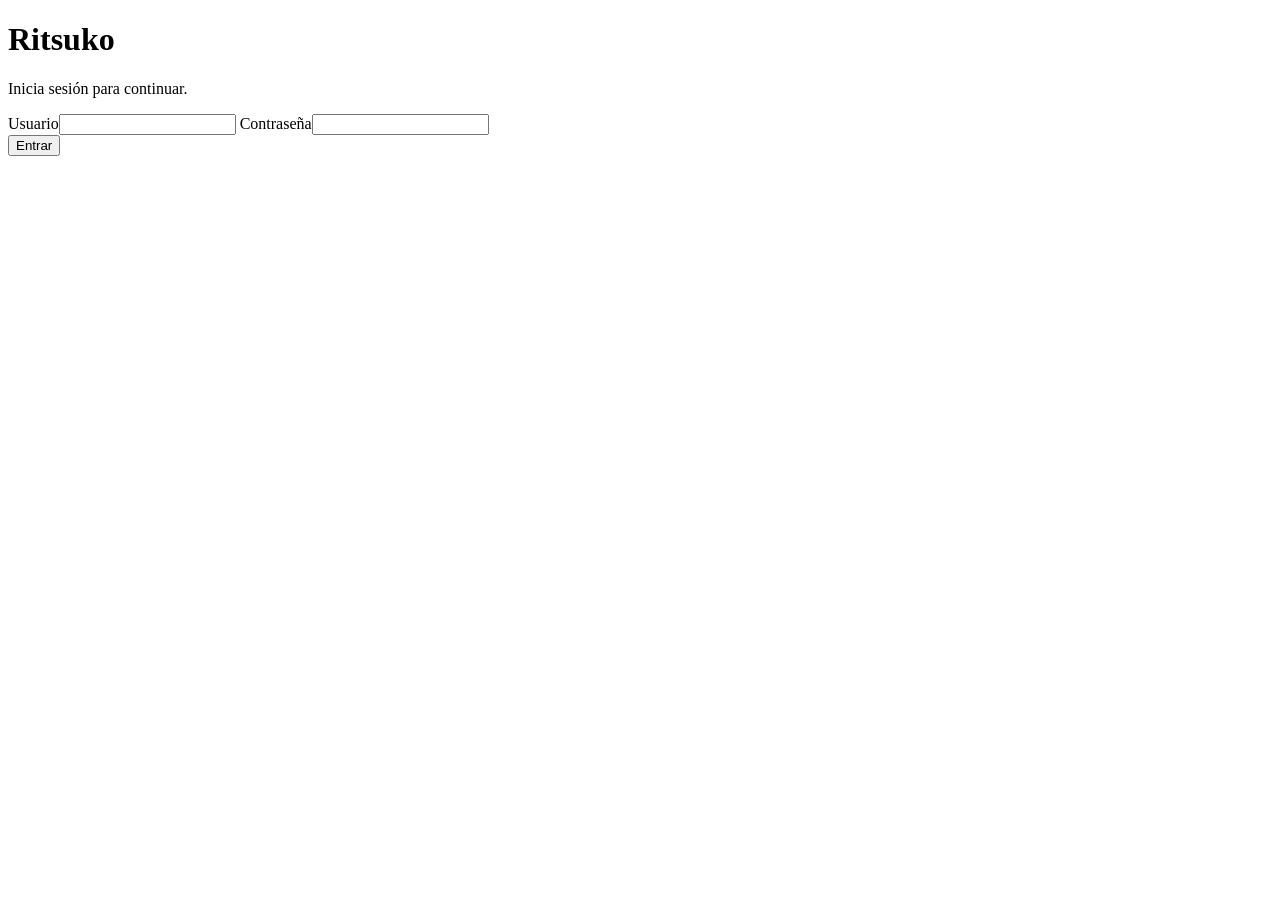
==== commit b39cc018: "Panel web multipágina con menú lateral y formulario de autorización completo - Una pantalla por tare" ====
--- a/app/static/index.html
+++ b/app/static/index.html
@@ -7,8 +7,7 @@
 <link rel="stylesheet" href="/static/app.css">
 </head>
 <body>
-<!-- ===== Login ===== -->
-<div class="login-wrap hidden" id="view-login">
+<div class="login-wrap">
   <div class="card">
     <h1>Ritsuko</h1>
     <p class="sub">Inicia sesión para continuar.</p>
@@ -19,138 +18,7 @@
     </form>
   </div>
 </div>
-
-<!-- ===== Cambio de contraseña ===== -->
-<div class="login-wrap hidden" id="view-password">
-  <div class="card">
-    <h2 id="pw-title">Cambiar contraseña</h2>
-    <p class="sub" id="pw-sub"></p>
-    <form id="pw-form">
-      <label>Contraseña actual<input name="current_password" type="password" required autocomplete="current-password"></label>
-      <label>Contraseña nueva<input name="new_password" type="password" required minlength="10" autocomplete="new-password"></label>
-      <label>Repite la nueva<input name="repeat" type="password" required minlength="10" autocomplete="new-password"></label>
-      <div class="actions"><button class="primary" type="submit">Guardar</button><button type="button" id="pw-cancel" class="hidden">Cancelar</button><span class="msg" id="pw-msg"></span></div>
-    </form>
-  </div>
-</div>
-
-<!-- ===== Aplicación ===== -->
-<main class="hidden" id="view-app">
-  <div class="topbar">
-    <div><h1>Ritsuko</h1>
-    <p class="sub">Registra tus OLTs y, si el servidor no está conectado al MikroTik, enlázalo por VPN.</p></div>
-    <div class="who"><span id="who-name"></span><span class="badge" id="who-role"></span><button id="btn-pw" type="button">Cambiar contraseña</button><button id="btn-logout" type="button">Salir</button></div>
-  </div>
-
-  <!-- ===== MikroTik / VPN ===== -->
-  <section class="card admin-only">
-    <h2>1. MikroTik y VPN (opcional)</h2>
-    <p class="sub">Si el servidor está lejos del MikroTik, llega a las OLTs por un túnel WireGuard (requiere RouterOS 7). Si está conectado directo, sáltate este paso.</p>
-    <form id="gw-form">
-      <label>Nombre del MikroTik<input name="name" required pattern="[A-Za-z0-9 _.\-]{1,80}" placeholder="Sede-Norte"></label>
-      <label>IP pública o DDNS del MikroTik<input name="endpoint" required placeholder="mk.midominio.net"></label>
-      <label>Puerto UDP del túnel<input name="listen_port" type="number" min="1024" max="65535" value="13231"></label>
-      <label>Red del túnel (opcional)<input name="tunnel_net" placeholder="se asigna sola: 10.99.x.x/30"></label>
-      <div class="actions"><button class="primary" type="submit">Agregar MikroTik</button><span class="msg" id="gw-msg"></span></div>
-    </form>
-    <table>
-      <thead><tr><th>Nombre</th><th>Endpoint</th><th>Túnel</th><th>Estado de la VPN</th><th></th></tr></thead>
-      <tbody id="gws"></tbody>
-    </table>
-    <p class="sub hidden mt" id="gw-empty">Sin MikroTiks registrados.</p>
-  </section>
-
-  <!-- ===== Alta de OLT ===== -->
-  <section class="card admin-only">
-    <h2>2. Agregar OLT</h2>
-    <form id="add-form">
-      <h3>Equipo</h3>
-      <label>Nombre<input name="name" required pattern="[A-Za-z0-9 _.\-]{1,80}" placeholder="OLT-Centro"></label>
-      <label>Marca<select name="vendor" id="vendor"></select></label>
-      <label>Modelo<input name="model" placeholder="DS-P7001-08"></label>
-      <label>IP de la OLT<input name="host" required placeholder="172.20.5.2"></label>
-      <label>¿Cómo llega el servidor a la OLT?<select name="gateway_id" id="gw-select"><option value="">Directo (misma red)</option></select></label>
-
-      <h3>Acceso por consola (CLI)</h3>
-      <label>Protocolo principal<select name="cli_protocol"><option>ssh</option><option>telnet</option></select></label>
-      <label>Puerto SSH<input name="ssh_port" type="number" min="1" max="65535" value="22"></label>
-      <label>Puerto Telnet<input name="telnet_port" type="number" min="1" max="65535" value="23"></label>
-      <label>Usuario<input name="username" autocomplete="off"></label>
-      <label>Contraseña<input name="password" type="password" autocomplete="new-password"></label>
-
-      <h3>SNMP</h3>
-      <label>Puerto SNMP<input name="snmp_port" type="number" min="1" max="65535" value="161"></label>
-      <label>Comunidad de lectura<input name="snmp_read_community" autocomplete="off"></label>
-      <label>Comunidad de escritura<input name="snmp_write_community" type="password" autocomplete="new-password"></label>
-
-      <div class="actions">
-        <button class="primary" type="submit">Agregar OLT</button>
-        <span class="msg" id="add-msg"></span>
-        <span class="hint">Las contraseñas y comunidades se guardan cifradas y nunca se muestran.</span>
-      </div>
-    </form>
-  </section>
-
-  <!-- ===== OLTs registradas ===== -->
-  <section class="card">
-    <h2>OLTs registradas</h2>
-    <table>
-      <thead><tr><th>Nombre</th><th>Marca / modelo</th><th>Acceso</th><th>Conexión</th><th></th></tr></thead>
-      <tbody id="olts"></tbody>
-    </table>
-    <p class="sub hidden mt" id="empty">Todavía no hay OLTs registradas.</p>
-  </section>
-
-  <!-- ===== Script de la OLT (VLAN + firewall en el MikroTik) ===== -->
-  <section class="card hidden admin-only" id="olt-script-card">
-    <h2>Script MikroTik para <span id="olt-script-name"></span></h2>
-    <p class="sub">Crea en el MikroTik la VLAN de gestión de la OLT y deja pasar solo al servidor hacia ella. Solo se genera: revísalo y pégalo tú en el router.</p>
-    <form id="olt-script-form">
-      <label id="system-ip-label">IP de este servidor<input name="system_ip" placeholder="192.168.88.50"></label>
-      <label>Puerto del MikroTik hacia la OLT<input name="trunk_interface" required placeholder="ether2"></label>
-      <label>VLAN de gestión<input name="vlan_id" type="number" min="1" max="4094" required value="250"></label>
-      <label>IP del MikroTik en esa VLAN<input name="gateway_ip" required placeholder="172.20.5.1"></label>
-      <label>Prefijo<input name="prefix" type="number" min="8" max="30" required value="28"></label>
-      <label>Bridge (solo si usa vlan-filtering)<input name="bridge" placeholder="bridge1"></label>
-      <label class="check"><input type="checkbox" name="masquerade" checked> Masquerade hacia la OLT</label>
-      <div class="actions"><button class="primary" type="submit">Generar script</button><span class="msg" id="olt-script-msg"></span></div>
-    </form>
-  </section>
-
-  <!-- ===== Script VPN del MikroTik ===== -->
-  <section class="card hidden admin-only" id="vpn-card">
-    <h2>Script de la VPN para <span id="vpn-name"></span></h2>
-    <p class="sub">Paso a paso: (1) pega este script en el MikroTik, (2) copia la clave pública que imprime, (3) pégala en la tabla de MikroTiks, (4) en el servidor genera su configuración.</p>
-    <form id="vpn-form">
-      <label>IP pública fija del servidor (opcional)<input name="server_public_ip" placeholder="203.0.113.9"></label>
-      <div class="actions"><button class="primary" type="submit">Generar script VPN</button><span class="msg" id="vpn-msg"></span></div>
-    </form>
-  </section>
-
-  <!-- ===== Resultado compartido ===== -->
-  <section class="card hidden" id="out-card">
-    <h2 id="out-title">Script generado</h2>
-    <textarea class="script" id="out-script" readonly></textarea>
-    <div class="actions mt8"><button id="out-copy" type="button">Copiar</button><span class="msg" id="copy-msg"></span></div>
-    <ul class="notes" id="out-notes"></ul>
-  </section>
-
-  <!-- ===== Usuarios (admin) ===== -->
-  <section class="card admin-only">
-    <h2>Usuarios</h2>
-    <p class="sub">Quién puede entrar. El operador autoriza y suspende ONUs; solo el administrador gestiona OLTs, MikroTik, planes y usuarios.</p>
-    <form id="user-form">
-      <label>Usuario<input name="username" required pattern="[a-z0-9._-]{3,32}" autocomplete="off" placeholder="juan"></label>
-      <label>Contraseña inicial<input name="password" type="password" required minlength="10" autocomplete="new-password"></label>
-      <label>Rol<select name="role"><option value="operator">Operador</option><option value="admin">Administrador</option></select></label>
-      <div class="actions"><button class="primary" type="submit">Crear usuario</button><span class="msg" id="user-msg"></span><span class="hint">Mínimo 10 caracteres. Tendrá que cambiarla al primer ingreso.</span></div>
-    </form>
-    <table>
-      <thead><tr><th>Usuario</th><th>Rol</th><th>Estado</th><th>Último ingreso</th><th></th></tr></thead>
-      <tbody id="users"></tbody>
-    </table>
-  </section>
-</main>
-<script src="/static/app.js"></script>
+<script src="/static/common.js"></script>
+<script src="/static/js/login.js"></script>
 </body>
 </html>
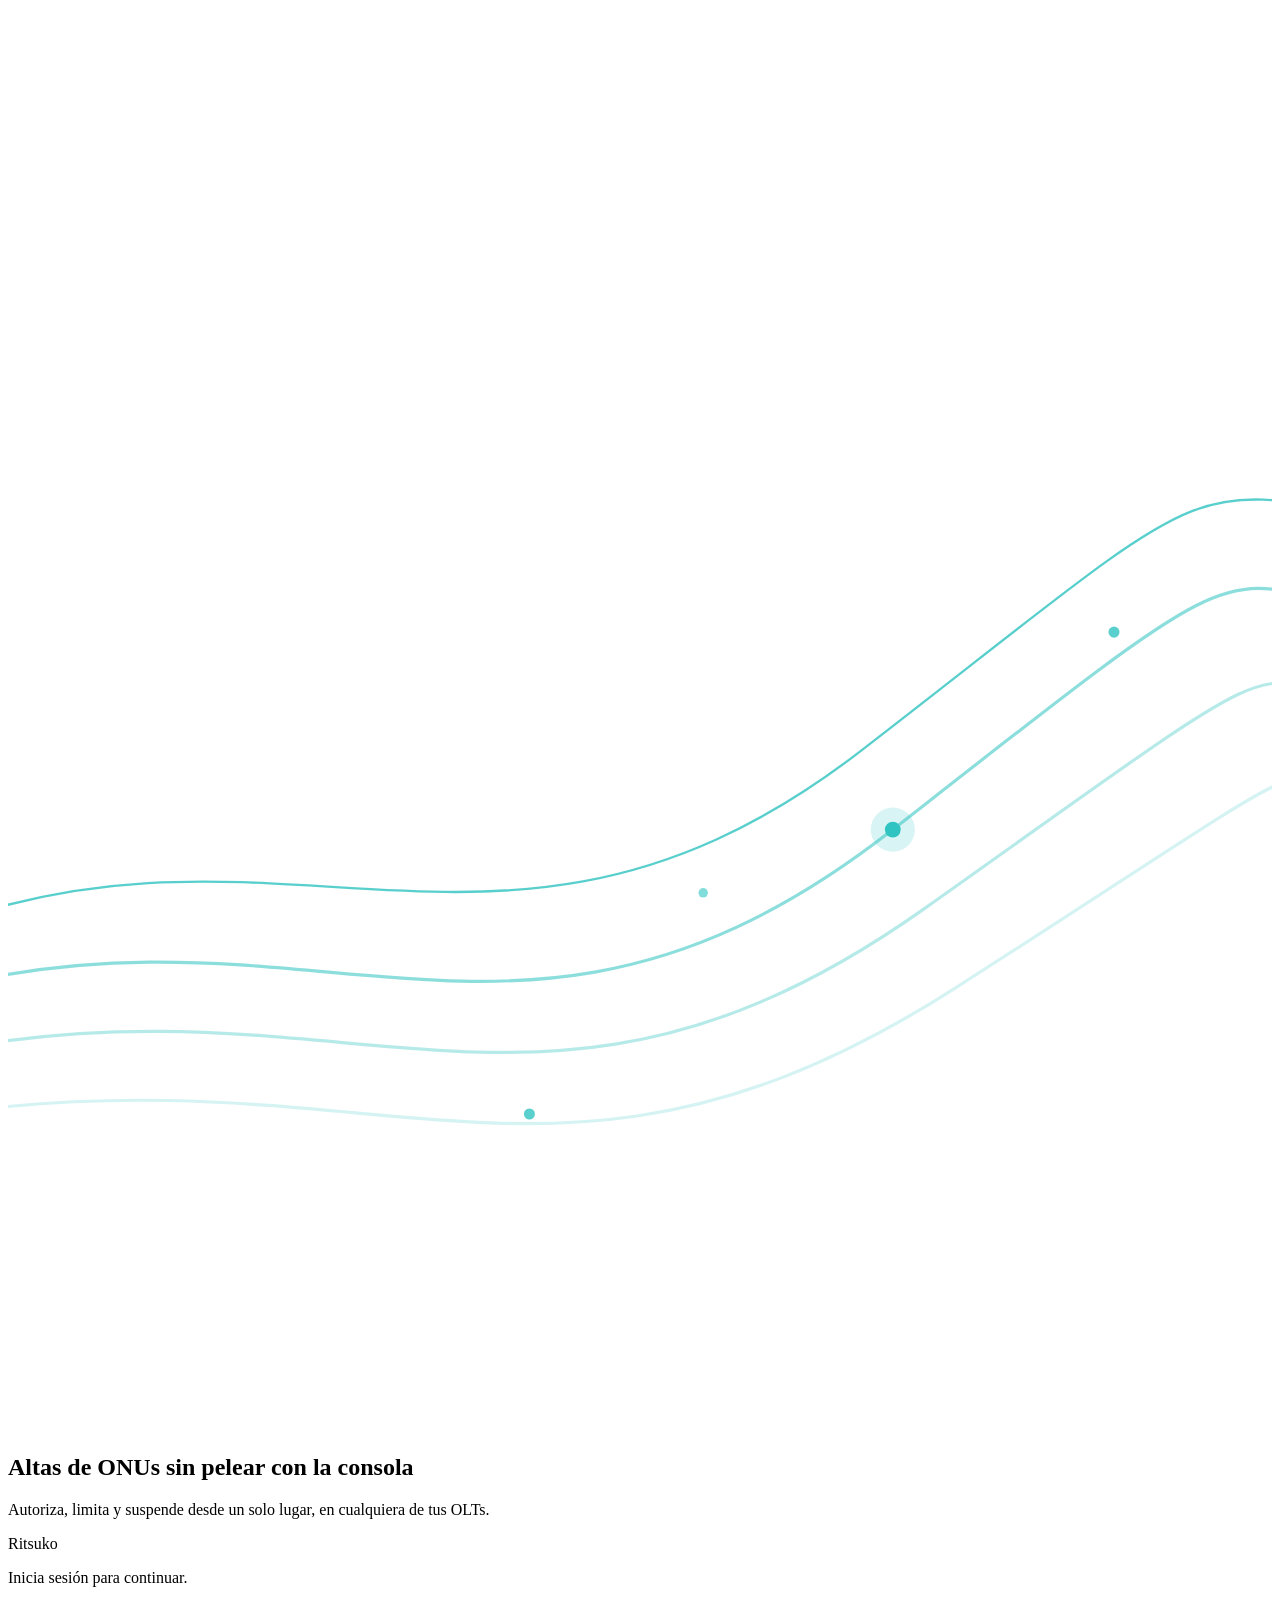
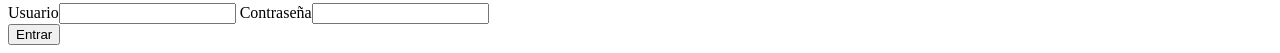
==== commit ce2cae57: "Rediseño gráfico del panel: tema de fibra, medidor de señal, dashboard con barra de estado, login co" ====
--- a/app/static/index.html
+++ b/app/static/index.html
@@ -6,17 +6,36 @@
 <title>Ritsuko</title>
 <link rel="stylesheet" href="/static/app.css">
 </head>
-<body>
-<div class="login-wrap">
-  <div class="card">
-    <h1>Ritsuko</h1>
-    <p class="sub">Inicia sesión para continuar.</p>
-    <form id="login-form">
-      <label>Usuario<input name="username" required autocomplete="username" autocapitalize="none" spellcheck="false"></label>
-      <label>Contraseña<input name="password" type="password" required autocomplete="current-password"></label>
-      <div class="actions"><button class="primary" type="submit">Entrar</button><span class="msg" id="login-msg"></span></div>
-    </form>
-  </div>
+<body class="auth">
+<div class="auth-shell">
+  <section class="auth-art" aria-hidden="true">
+    <svg class="strands" viewBox="0 0 800 900" preserveAspectRatio="xMidYMid slice" fill="none">
+      <g stroke="#2fc4c0" stroke-linecap="round">
+        <path d="M-40 620 C 200 560, 330 700, 560 520 S 760 360, 860 380" stroke-opacity=".55" stroke-width="2"/>
+        <path d="M-40 660 C 220 610, 340 740, 580 570 S 780 420, 860 440" stroke-opacity=".35" stroke-width="2"/>
+        <path d="M-40 700 C 240 660, 350 780, 600 620 S 800 480, 860 500" stroke-opacity=".2" stroke-width="2"/>
+        <path d="M-40 580 C 180 500, 320 640, 540 470 S 740 300, 860 320" stroke-opacity=".8" stroke-width="1.5"/>
+      </g>
+      <g fill="#2fc4c0">
+        <circle cx="560" cy="520" r="5"/><circle cx="560" cy="520" r="14" fill-opacity=".18"/>
+        <circle cx="330" cy="700" r="3.5" fill-opacity=".8"/><circle cx="700" cy="395" r="3.5" fill-opacity=".8"/>
+        <circle cx="440" cy="560" r="3" fill-opacity=".6"/>
+      </g>
+    </svg>
+    <h2>Altas de ONUs sin pelear con la consola</h2>
+    <p>Autoriza, limita y suspende desde un solo lugar, en cualquiera de tus OLTs.</p>
+  </section>
+  <section class="auth-form">
+    <div>
+      <div class="wordmark" id="wordmark">Ritsuko</div>
+      <p class="sub">Inicia sesión para continuar.</p>
+      <form id="login-form">
+        <label>Usuario<input name="username" required autocomplete="username" autocapitalize="none" spellcheck="false"></label>
+        <label>Contraseña<input name="password" type="password" required autocomplete="current-password"></label>
+        <div class="actions"><button class="primary" type="submit">Entrar</button><span class="msg" id="login-msg"></span></div>
+      </form>
+    </div>
+  </section>
 </div>
 <script src="/static/common.js"></script>
 <script src="/static/js/login.js"></script>
